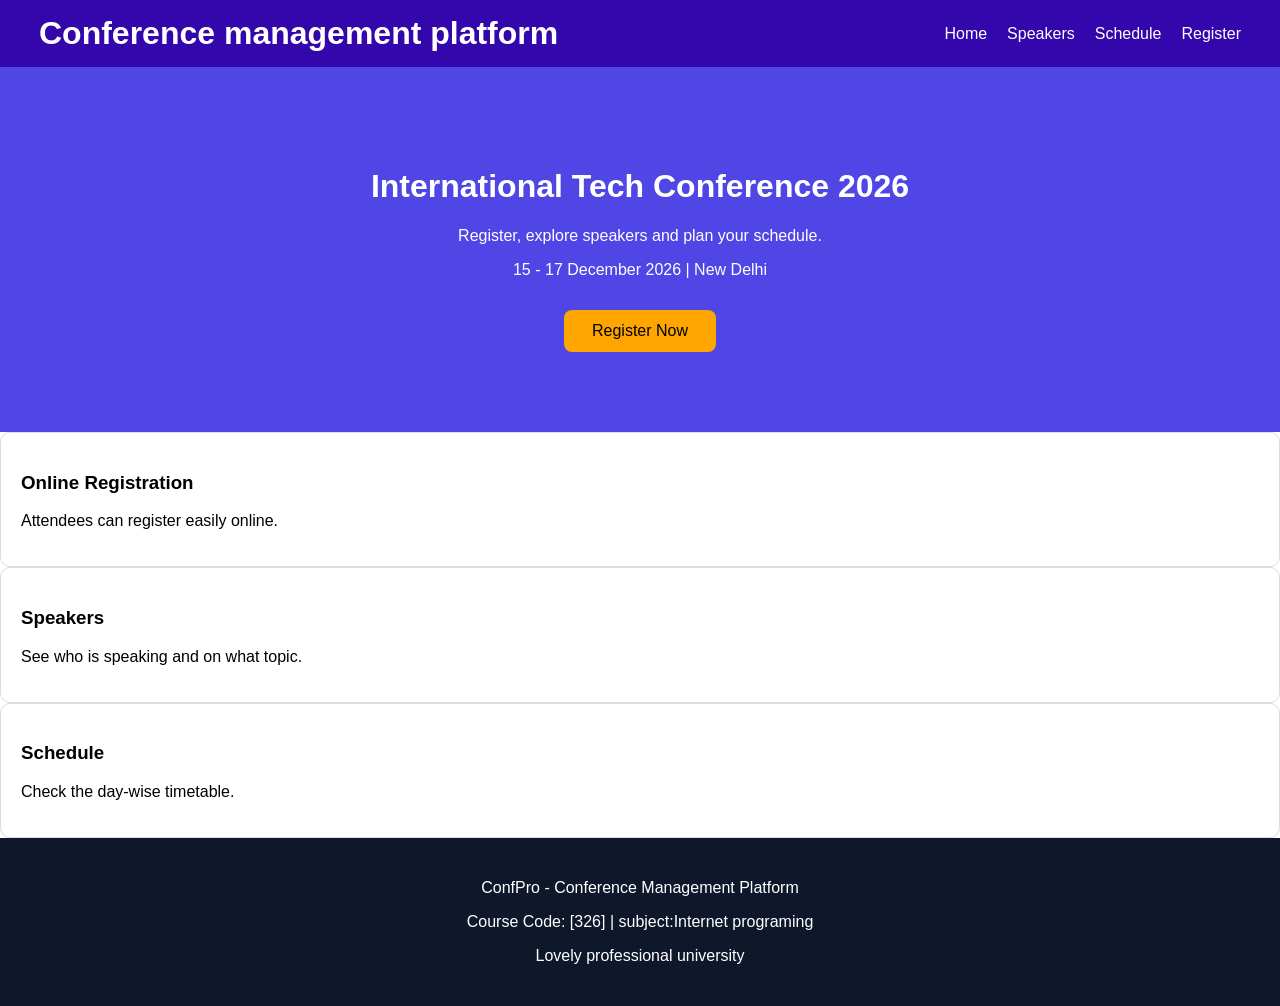
==== index.html @ 3a3ca202 "Add files via upload" ====
<!DOCTYPE html>
<html lang="en">
<head>
    <title>conference management platform</title>
    <link rel="stylesheet" href="style.css">
</head>
<body>
    <header>
    <h1>Conference management platform</h1>
    <ul>
      <li><a href="index.html">Home</a></li>
      <li><a href="speakers.html">Speakers</a></li>
      <li><a href="schedule.html">Schedule</a></li>
      <li><a href="register.html">Register</a></li>
    </ul>
  </header>
  <div class="hero">
    <h1>International Tech Conference 2026</h1>
    <p>Register, explore speakers and plan your schedule.</p>
    <p>15 - 17 December 2026 | New Delhi</p>
    <a href="register.html" class="btn">Register Now</a>
  </div>
  <div class="features">
    <div class="card">
      <h3>Online Registration</h3>
      <p>Attendees can register easily online.</p>
    </div>
    <div class="card">
      <h3>Speakers</h3>
      <p>See who is speaking and on what topic.</p>
    </div>
    <div class="card">
      <h3>Schedule</h3>
      <p>Check the day-wise timetable.</p>
    </div>
  </div>
  <footer>
    <p>ConfPro - Conference Management Platform</p>
    <p>Course Code: [326] | subject:Internet programing</p>
    <p> Lovely professional university</p>
  </footer>
</body>
</html>
---- style.css ----
body {
  font-family: Arial, sans-serif;
  margin: 0;
}

header {
  background: #3307ac;
  padding: 15px 39px;
  display: flex;
  justify-content: space-between;
  align-items: center;
}

header h1 {
  color: white;
  margin: 0;
}

ul {
  list-style: none;
  display: flex;
  gap: 20px;
  margin: 0;
  padding: 0;
}

a {
  color: white;
  text-decoration: none;
}
.hero {
  background: #4f46e5;
  color: white;
  text-align: center;
  padding: 80px 20px;
}

.btn {
  display: inline-block;
  background: orange;
  color: black;
  padding: 12px 28px;
  border-radius: 8px;
  margin-top: 15px;
}
features {
  display: flex;
  gap: 20px;
  padding: 50px 30px;
}

.card {
  flex: 1;
  border: 1px solid #ddd;
  border-radius: 10px;
  padding: 20px;
}
footer {
  background: #0f172a;
  color: white;
  text-align: center;
  padding: 25px;
}
.schedule {
  padding: 40px 30px;
}

.session {
  display: flex;
  gap: 20px;
  border: 1px solid #ddd;
  border-radius: 10px;
  padding: 15px 20px;
  margin-bottom: 12px;
}

.time {
  min-width: 130px;
  font-weight: bold;
  color: #4f46e5;
}
.form-box {
  max-width: 600px;
  margin: 40px auto;
  padding: 30px;
  border: 1px solid #ddd;
  border-radius: 10px;
}

label {
  display: block;
  font-weight: bold;
  margin-top: 15px;
  margin-bottom: 5px;
}

input, select, textarea {
  width: 100%;
  padding: 10px;
  border: 1px solid #ccc;
  border-radius: 6px;
  font-size: 1rem;
  box-sizing: border-box;
}

.form-box .btn {
  width: 100%;
  border: none;
  cursor: pointer;
  margin-top: 20px;
  font-size: 1rem;
}
.table-box {
  padding: 20px 30px 50px;
}

table {
  width: 100%;
  border-collapse: collapse;
  margin-top: 15px;
}

th {
  background: #3730a3;
  color: white;
  text-align: left;
  padding: 12px;
}

td {
  padding: 12px;
  border-bottom: 1px solid #ddd;
}

tr:hover td {
  background: #f1f5f9;
}
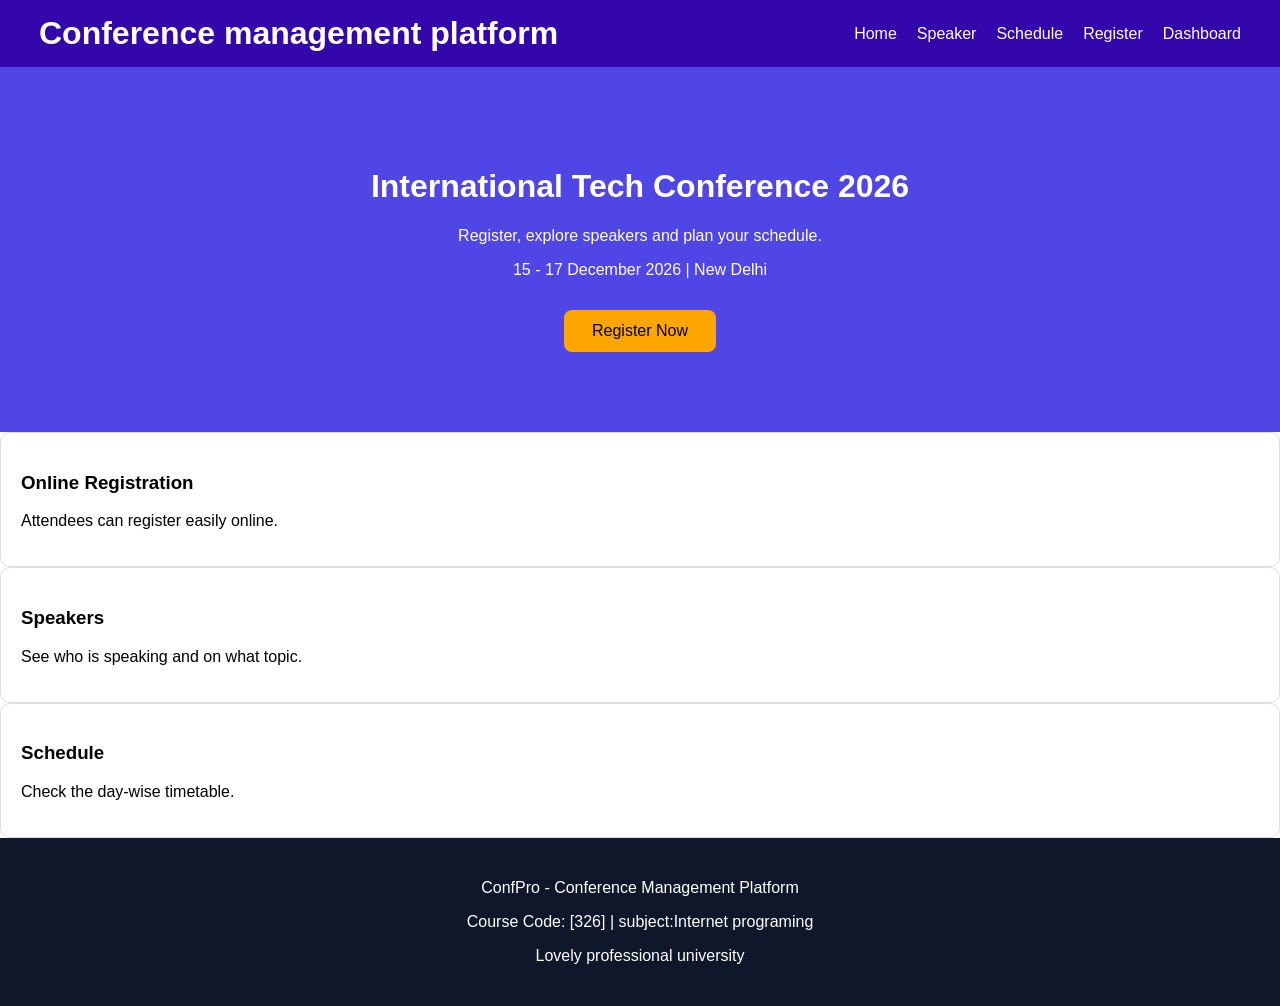
==== commit 3c86cd41: "Update index.html" ====
--- a/index.html
+++ b/index.html
@@ -9,9 +9,10 @@
     <h1>Conference management platform</h1>
     <ul>
       <li><a href="index.html">Home</a></li>
-      <li><a href="speakers.html">Speakers</a></li>
+      <li><a href="speakers.html">Speaker</a></li>
       <li><a href="schedule.html">Schedule</a></li>
       <li><a href="register.html">Register</a></li>
+      <li><a href="dashboard.html">Dashboard</a></li>
     </ul>
   </header>
   <div class="hero">
@@ -40,4 +41,4 @@
     <p> Lovely professional university</p>
   </footer>
 </body>
-</html>+</html>
